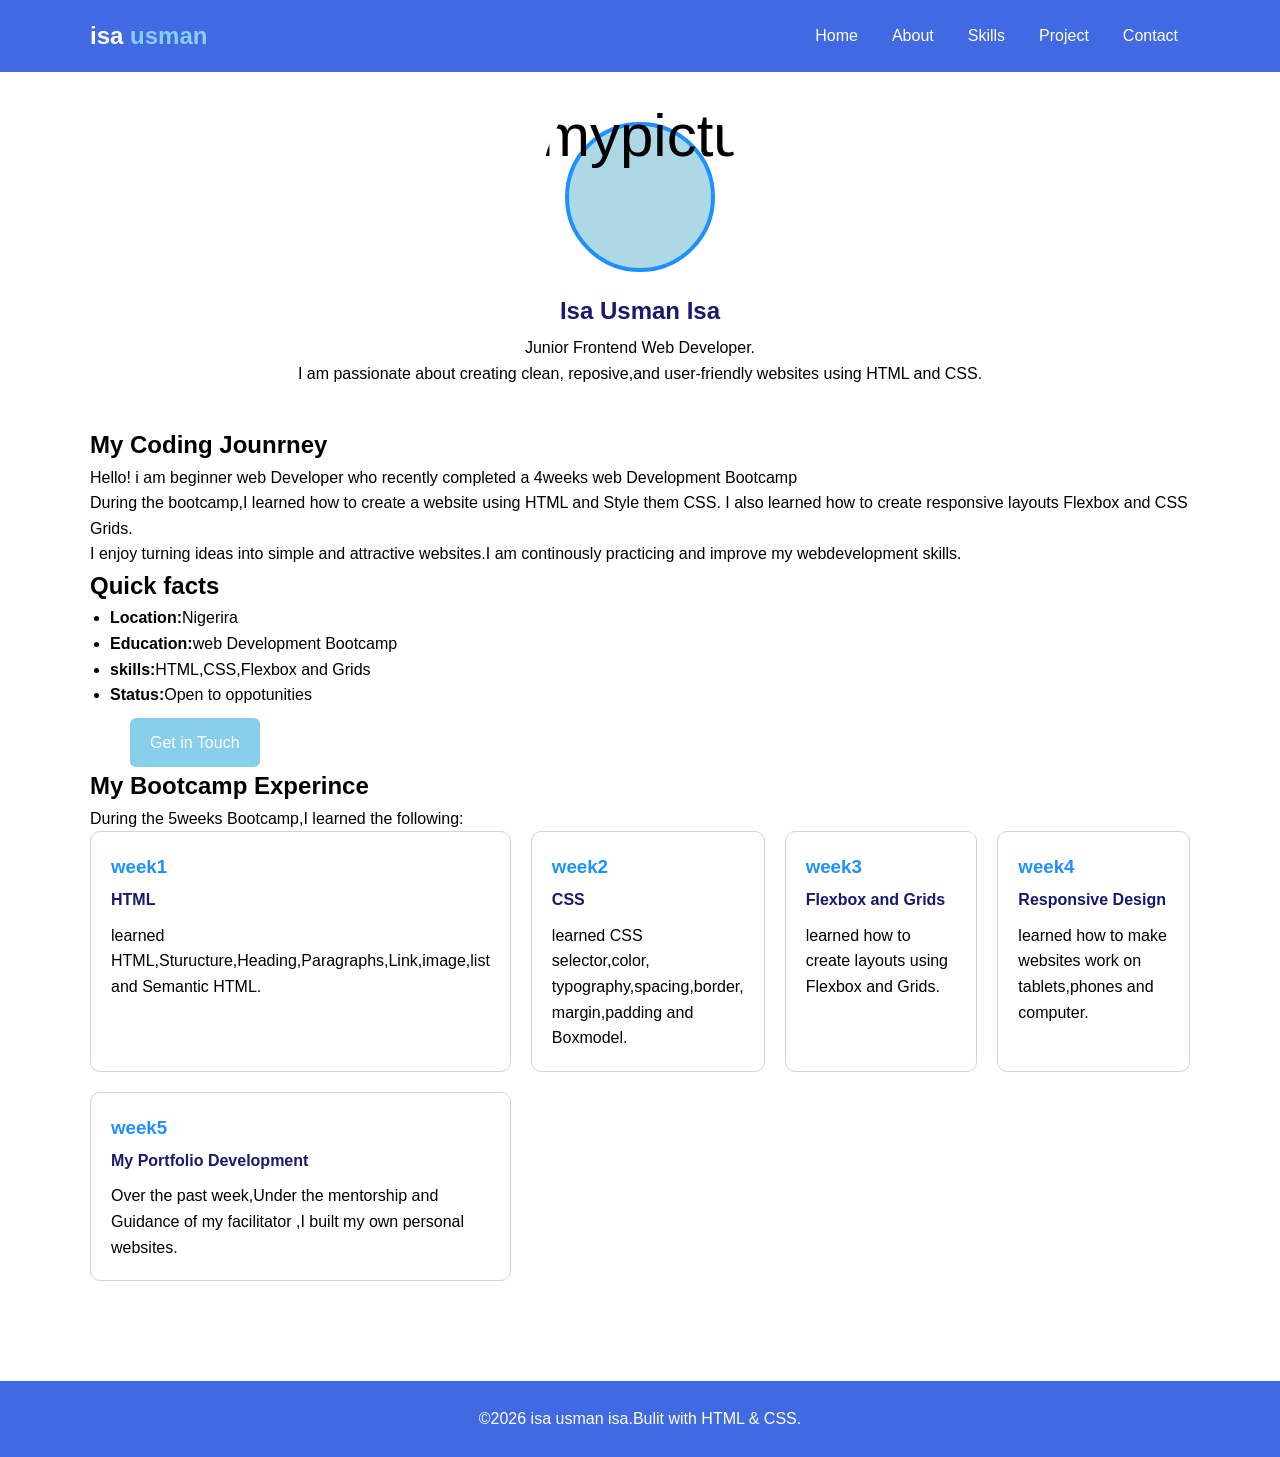
==== about.html @ 068aa595 "Add files via upload" ====
<!DOCTYPE html>
<html lang="en">
<head>
   <meta charset="UTF-8">
   <meta name="viewport" content="width=device-width,intial scale=1.0">
   <title>  isa usman isa</title>
   <link rel="stylesheet" href="style.css">
</head>
<body>

<header class="navbar">
 <div class="container">
  <h1 class="logo">isa <span>usman</span></h1>
  
   <nav>
		<a href="index.html">Home</a>
		<a href="about.html">About</a>
	    <a href="skills.html">Skills</a>	
		<a href="project.html">Project</a>
		<a href="contact.html">Contact</a>
		
   </nav>
   </div>
   </header>
   <main>
   
   <div class="container">
   
   <section class="about">
   
   <div class="about-image">
   <img src="mypicture.JPG" alt="mypicture">
   </div>
   
   <h2>Isa Usman Isa</h2>
   <p>Junior Frontend Web Developer.</p>
   <p>
   I am passionate about creating clean, reposive,and user-friendly websites using HTML and CSS.
   </p>
   </section>
   
   <section class="Jounrney">
   <h2> My Coding Jounrney</h2>
   <p>
   Hello! i am beginner web Developer who recently completed a 4weeks web Development Bootcamp 
   </p>
    
   <p>
    During the bootcamp,I learned how to create a website using HTML and Style them CSS.
    I also learned how to create responsive layouts Flexbox and CSS Grids.
   </p>	
   
   <p>
   I enjoy turning ideas into simple and attractive websites.I am continously practicing and improve my webdevelopment 
   skills.
   </p>
   
   </section>
   <section class="fact">
    <h2>Quick facts</h2>
    <ul>
	 <li>
	  <strong>Location:</strong>Nigerira
	 </li>
	 <li>
	  <strong>Education:</strong>web Development Bootcamp
	 </li>
	 <li>
	  <strong>skills:</strong>HTML,CSS,Flexbox and Grids
	 </li>
	 <li>
	  <strong>Status:</strong>Open to oppotunities
     </li>
	 <ul>
	  <a href="contact.html" class="btn">
	  Get in Touch
	  </a>
	 
	 </section>
	 <section class="Bootcamp">
	  <h2>My Bootcamp Experince</h2>
	  <p>
	  During the 5weeks Bootcamp,I learned the 
	  following:
	  </p>
	  <div class="bootcamp-grid">
	  <div class="week-card">
	  <h3>week1</h3>
	  <h4>HTML</h4>
	  <p>
	  learned HTML,Sturucture,Heading,Paragraphs,Link,image,list 
	  and Semantic HTML.
	  </p>
	  </div>
	  <div class="week-card">
	  <h3>week2</h3>
	  <h4>CSS</h4>
	  <p>
	  learned CSS selector,color,
	  typography,spacing,border,
	  margin,padding and Boxmodel.
	  </p>
	  </div>
	  <div class="week-card">
	  <h3>week3</h3>
	  <h4>Flexbox and Grids</h4>
	  <p>
	  learned how to create layouts using
	  Flexbox and Grids.
	  </p>
	  </div>
	  <div class="week-card">
	  <h3>week4</h3>
	  <h4>Responsive Design</h4>
	  <p>
	  learned how to make websites work on tablets,phones and computer.
	  </p>
	  </div>
	  <div class="week-card">
	  <h3>week5</h3>
	  <h4>My Portfolio Development</h4>
	  <p>
	   Over the past week,Under the mentorship and Guidance of my facilitator
	   ,I built my own personal websites.
	   </p>
	   </div>
	   </div>
	   </section>
	   </div>
	   </main>
	     <footer class="footer">
			   <div class="container">
		  <p>
		  &copy;2026 isa usman isa.Bulit with HTML & CSS.
		  </p>
		  </div>
		  </footer>
	   
</body>
</html>
---- style.css ----
* {margin: 0;
  padding: 0;
  box-sizing: border-box;
}
body {font-family: Arial, sans-serif;
  background-color: white;
  color: black;
  line-height: 1.6;
}
img {width: 200px;
  height: 250px;
  border-radius: 50%;
  object-fit: cover;
}
a { text-decoration: none;
  color: white;
}
ul { padding-left: 20px;
}
.container {width: 90%;
max-width: 1100px;
margin: auto;
}

.navbar {
  background-color: royalblue;
  color: white;
  padding: 15px 0;}
.navbar .container {display: flex;
  justify-content: space-between;
  align-items: center;}
.logo {font-size: 24px;}
.logo span {color: lightskyblue;}
nav {display: flex;
  gap: 10px;}
nav a {color: white;
  padding: 8px 12px;
  border-radius: 5px;}
nav a:hover, nav a.active {background: white;
  color: royalblue;}
main {padding: 50px 0;}
.page-header {text-align: center;
  margin-bottom: 40px;}
.page-header h1, 
.page-header h2 {
  color: midnightblue;
  margin-bottom: 10px;}
.page-header p {color: slategray;}
.btn {display: inline-block;
  background: skyblue;
  color: white;
  padding: 12px 20px;
  border-radius: 6px;
  margin-top: 10px;
}
.btn:hover {  background-color: mediumblue;}
.hero {display: flex;
  align-items: center;
  justify-content: space-between;
  gap: 40px;
  padding: 50px 0;}
.hero-content {flex: 1;}
.hero-tag {color: skyblue;
  font-weight: bold;}
.hero-title { font-size: 45px;
  color: midnightblue;
  margin: 10px 0;}
.hero-title .highlight {color: dodgerblue;}
.hero-description {max-width: 550px;
  margin-bottom: 20px;}
.hero-cta {display: flex;  gap: 15px;  flex-wrap: wrap;}
.hero-image-wrapper { flex: 1;  display: flex;  justify-content: center;}
.hero-avatar {width: 270px; height: 270px; border-radius: 50%;
  border: 4px solid skyblue;  overflow: hidden;}
.hero-avatar img {width: 100%;  height: 100%;  
object-fit: cover;}
.highlights-grid {  display: grid;  grid-template-columns: repeat(3, 1fr);  gap: 20px;  margin-top: 30px;}
.highlight-card {  border: 1px solid lightgray;
  padding: 25px;
  text-align: center;
  border-radius: 10px;
  background-color: white;}
.highlight-card h3 { color: midnightblue;
  margin-bottom: 10px;}
.highlight-card:hover { border-color: dodgerblue;}
.about { text-align: center;  margin-bottom: 40px;
}
.about-image {width: 150px;
  height: 150px;  margin: 0 auto 20px;
  border-radius: 50%;
  background-color: lightblue;
  display: flex;  align-items: center;
  justify-content: center;  font-size: 60px;
  border: 4px solid dodgerblue;}
#space{margin-top: 20px;}
.about h2 {color: midnightblue;
  margin-bottom: 5px;}
.journey-layout {display: grid;
  grid-template-columns: 2fr 1fr;
  gap: 30px;  margin-bottom: 50px;}

.journey,
.facts {
  padding: 25px;
  border: 1px solid lightgray;
  border-radius: 10px;
}

.journey h2,
.facts h2,
.bootcamp h2 {
  color: midnightblue;
  margin-bottom: 15px;
}

.journey p {
  margin-bottom: 15px;
}

.facts {
  background-color: whitesmoke;
}

.facts li {
  margin-bottom: 10px;
}

.bootcamp {
  margin-top: 40px;
}

.bootcamp-grid {
  display: grid;
  grid-template-columns: repeat(4, 1fr);
  gap: 20px;
}

.week-card {
  border: 1px solid lightgray;
  padding: 20px;
  border-radius: 10px;
}

.week-card h3 {
  color: dodgerblue;
  margin-bottom: 5px;
}

.week-card h4 {
  color: midnightblue;
  margin-bottom: 10px;
}

.skills-grid {
  display: grid;
  grid-template-columns: repeat(2, 1fr);
  gap: 20px;
}

.skill-card {
  border: 1px solid lightgray;
  padding: 25px;
  border-radius: 10px;
}

.skill-card h3 {
  color: dodgerblue;
  margin-bottom: 10px;
}

.skill-card p {
  margin-bottom: 15px;
}

.skill-card li {
  margin-bottom: 5px;
}

.projects h2 {
  color: midnightblue;
  margin-bottom: 20px;
}

.project-grid {
  display: grid;
  grid-template-columns: repeat(3, 1fr);
  gap: 20px;
}

.project-card {
  border: 1px solid lightgray;
  border-radius: 10px;
  overflow: hidden;
  background-color: white;
}

.project-card img {
  width: 100%;
  height: 200px;
  object-fit: cover;
}

.project-card h3,
.project-card p {
  padding: 0 20px;
}

.project-card h3 {
  color: midnightblue;
  margin-top: 15px;
}

.project-card p {
  margin: 10px 0 20px;
}

.contact {
  max-width: 600px;
  margin: auto;
  padding: 30px;
  border: 1px solid lightgray;
  border-radius: 10px;
}

.contact h2 {
  text-align: center;
  color: midnightblue;
  margin-bottom: 20px;
}

.form-group {
  margin-bottom: 20px;
}

.form-group label {
  display: block;
  color: midnightblue;
  margin-bottom: 5px;
}

.form-group input,
.form-group textarea {
  width: 100%;
  padding: 12px;
  border: 1px solid lightgray;
  border-radius: 5px;
  font-family: inherit;
}

.form-group textarea {
  resize: vertical;
}

.form-group input:focus,
.form-group textarea:focus {
  border-color: dodgerblue;
  outline: none;
}

.contact .btn {
  width: 100%;
  border: none;
  cursor: pointer;
}

.footer {
  background-color: royalblue;
  color: white;
  text-align: center;
  padding: 25px 0;
  margin-top: 50px;
}

@media (max-width: 768px) {

  .navbar .container {
    flex-direction: column;
    gap: 15px;
  }

  nav {
    flex-wrap: wrap;
    justify-content: center;
  }

  .hero {
    flex-direction: column;
    text-align: center;
  }

  .hero-title {
    font-size: 35px;
  }

  .hero-description {
    margin-left: auto;
    margin-right: auto;
  }

  .hero-cta {
    justify-content: center;
  }

  .hero-avatar {
    width: 200px;
    height: 200px;
  }

  .highlights-grid {
    grid-template-columns: 1fr;
  }

  .journey-layout {
    grid-template-columns: 1fr;
  }

  .bootcamp-grid {
    grid-template-columns: 1fr;
  }

  .skills-grid {
    grid-template-columns: 1fr;
  }

  .project-grid {
    grid-template-columns: 1fr;
  }

  .contact {
    padding: 20px;
  }
}
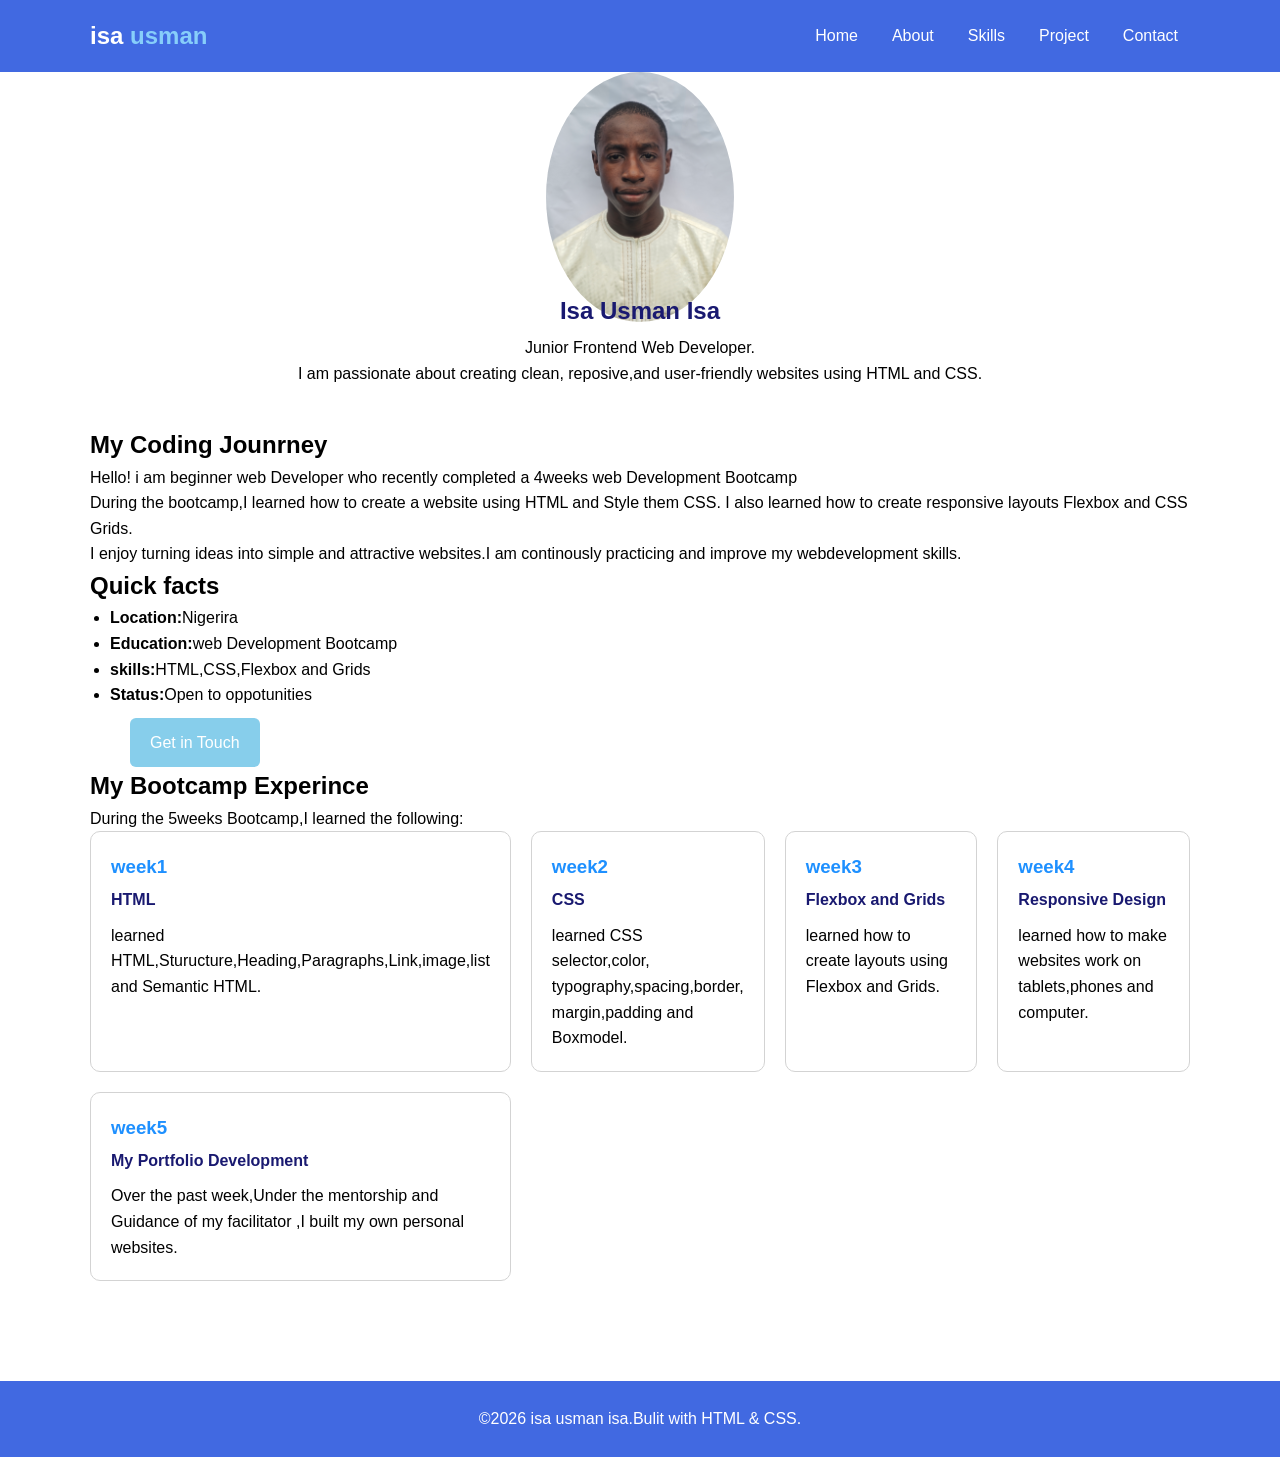
==== commit 5009bf60: "Update about.html" ====
--- a/about.html
+++ b/about.html
@@ -29,7 +29,7 @@
    <section class="about">
    
    <div class="about-image">
-   <img src="mypicture.JPG" alt="mypicture">
+   <img src="mypicture.jpg" alt="mypicture">
    </div>
    
    <h2>Isa Usman Isa</h2>
@@ -137,4 +137,4 @@
 		  </footer>
 	   
 </body>
-</html>+</html>
